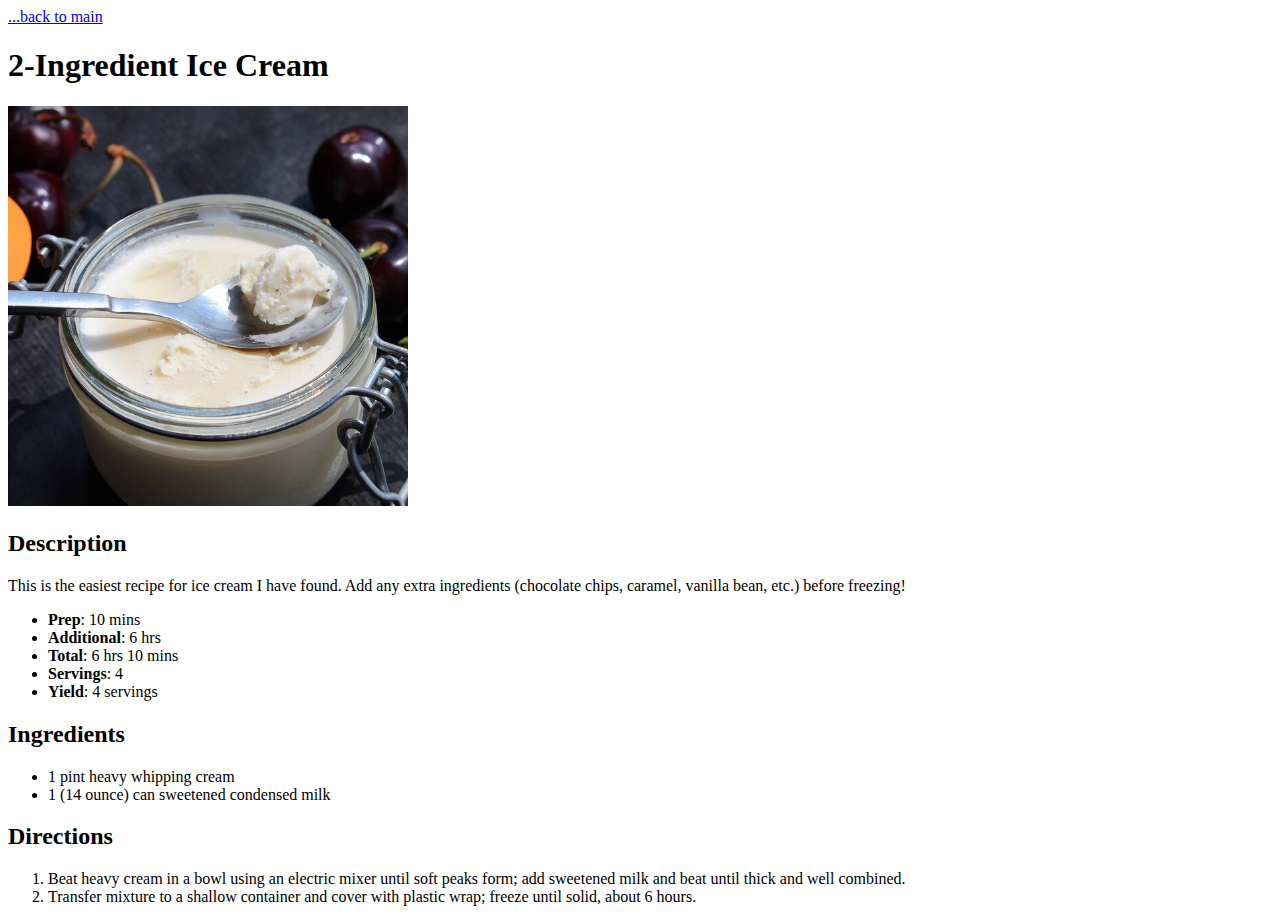
==== recipes/ice-cream.html @ 76bbc40b "Added 3 recipes and modified index.html to show links" ====
<!DOCTYPE html>
<html lang="en">

<head>
  <meta charset="UTF-8">
  <meta http-equiv="X-UA-Compatible" content="IE=edge">
  <meta name="viewport" content="width=device-width, initial-scale=1.0">
  <title>2-Ingredient Ice Cream</title>
</head>

<body>
  <a href="../index.html">...back to main</a>
  <h1>2-Ingredient Ice Cream</h1>
  <img src="ice-cream.jpeg" alt="Ice Cream" width="400">
  <h2>Description</h2>
  <p>This is the easiest recipe for ice cream I have found. Add any extra ingredients (chocolate chips, caramel, vanilla
    bean, etc.) before freezing!</p>
  <ul>
    <li><strong>Prep</strong>: 10 mins</li>
    <li><strong>Additional</strong>: 6 hrs</li>
    <li><strong>Total</strong>: 6 hrs 10 mins</li>
    <li><strong>Servings</strong>: 4</li>
    <li><strong>Yield</strong>: 4 servings</li>
  </ul>
  <h2>Ingredients</h2>
  <ul>
    <li>1 pint heavy whipping cream</li>
    <li>1 (14 ounce) can sweetened condensed milk</li>
  </ul>
  <h2>Directions</h2>
  <ol>
    <li>Beat heavy cream in a bowl using an electric mixer until soft peaks form; add sweetened milk and beat until thick and well combined.</li>
    <li>Transfer mixture to a shallow container and cover with plastic wrap; freeze until solid, about 6 hours.</li>
  </ol>
</body>

</html>
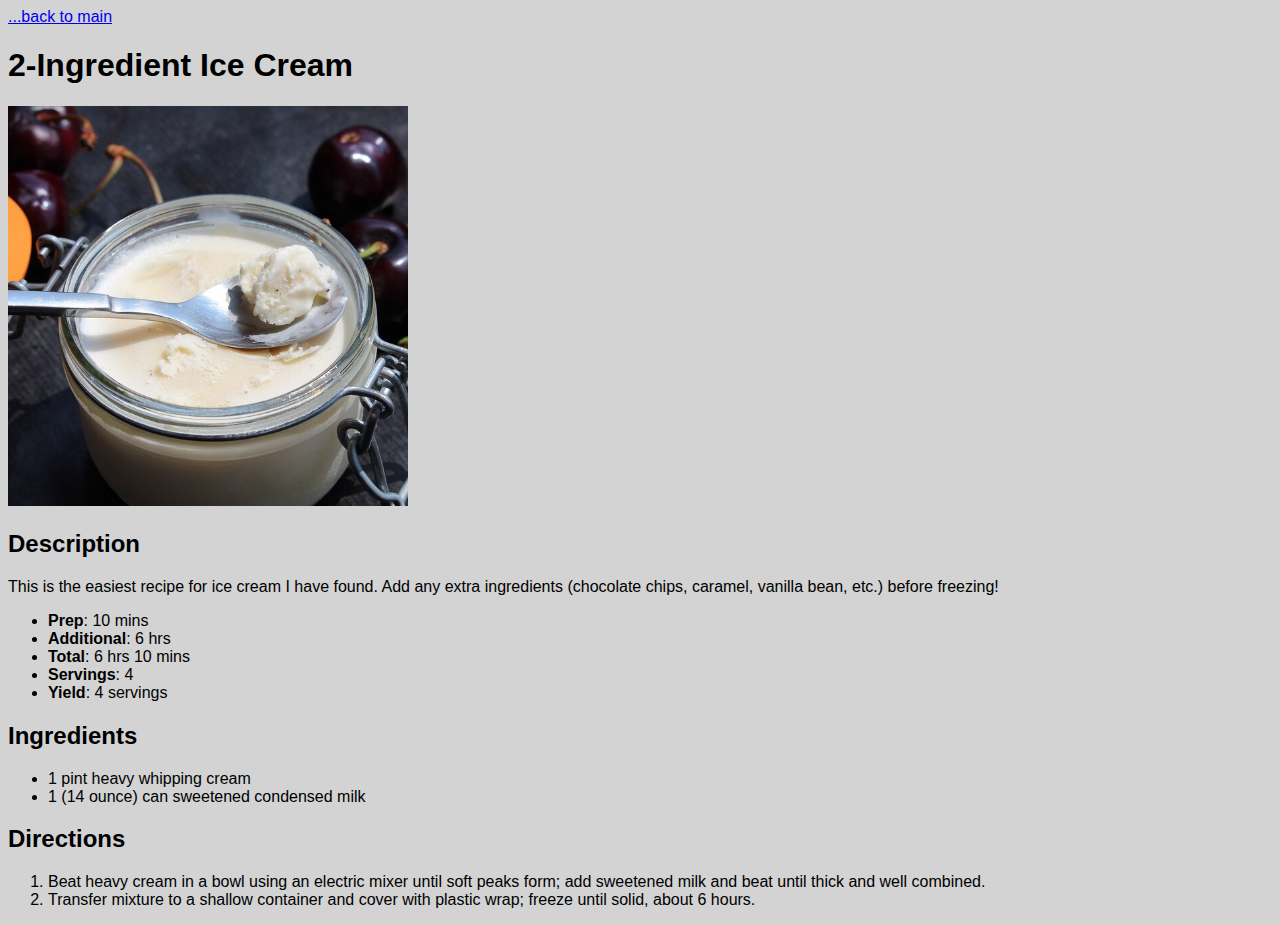
==== commit e3163dbf: "Added styles to all pages" ====
--- a/recipes/ice-cream.html
+++ b/recipes/ice-cream.html
@@ -6,12 +6,13 @@
   <meta http-equiv="X-UA-Compatible" content="IE=edge">
   <meta name="viewport" content="width=device-width, initial-scale=1.0">
   <title>2-Ingredient Ice Cream</title>
+  <link rel="stylesheet" href="../styles/recipes.css">
 </head>
 
 <body>
   <a href="../index.html">...back to main</a>
   <h1>2-Ingredient Ice Cream</h1>
-  <img src="ice-cream.jpeg" alt="Ice Cream" width="400">
+  <img src="../images/ice-cream.jpeg" alt="Ice Cream" width="400">
   <h2>Description</h2>
   <p>This is the easiest recipe for ice cream I have found. Add any extra ingredients (chocolate chips, caramel, vanilla
     bean, etc.) before freezing!</p>
@@ -29,7 +30,8 @@
   </ul>
   <h2>Directions</h2>
   <ol>
-    <li>Beat heavy cream in a bowl using an electric mixer until soft peaks form; add sweetened milk and beat until thick and well combined.</li>
+    <li>Beat heavy cream in a bowl using an electric mixer until soft peaks form; add sweetened milk and beat until
+      thick and well combined.</li>
     <li>Transfer mixture to a shallow container and cover with plastic wrap; freeze until solid, about 6 hours.</li>
   </ol>
 </body>
--- a/styles/recipes.css
+++ b/styles/recipes.css
@@ -0,0 +1,4 @@
+body {
+  background-color: lightgray;
+  font-family: Verdana, Geneva, Tahoma, sans-serif;
+}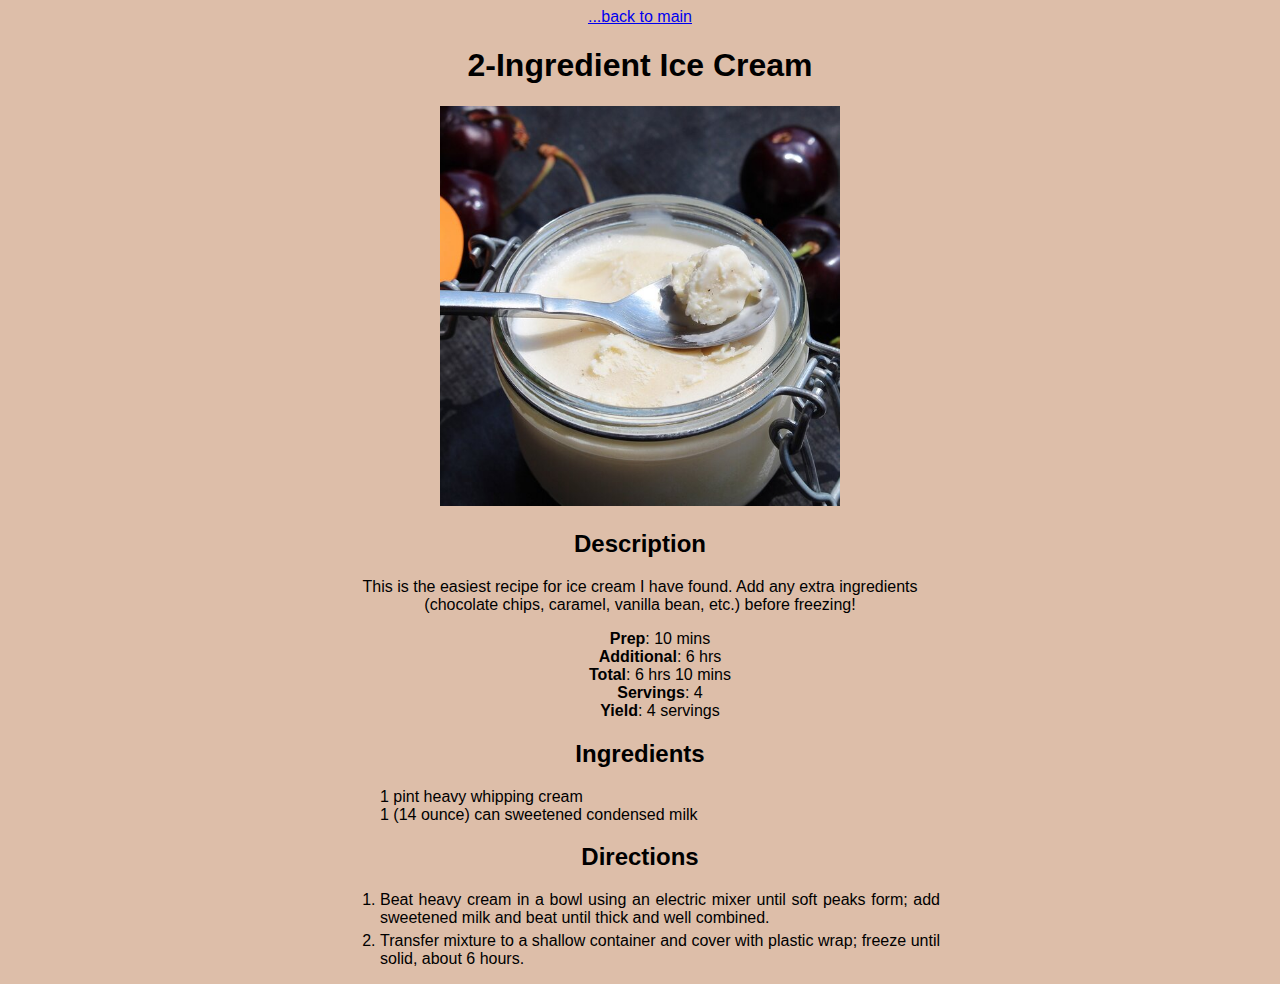
==== commit e41aea85: "final website, centered most items" ====
--- a/recipes/ice-cream.html
+++ b/recipes/ice-cream.html
@@ -10,30 +10,32 @@
 </head>
 
 <body>
-  <a href="../index.html">...back to main</a>
-  <h1>2-Ingredient Ice Cream</h1>
-  <img src="../images/ice-cream.jpeg" alt="Ice Cream" width="400">
-  <h2>Description</h2>
-  <p>This is the easiest recipe for ice cream I have found. Add any extra ingredients (chocolate chips, caramel, vanilla
-    bean, etc.) before freezing!</p>
-  <ul>
-    <li><strong>Prep</strong>: 10 mins</li>
-    <li><strong>Additional</strong>: 6 hrs</li>
-    <li><strong>Total</strong>: 6 hrs 10 mins</li>
-    <li><strong>Servings</strong>: 4</li>
-    <li><strong>Yield</strong>: 4 servings</li>
-  </ul>
-  <h2>Ingredients</h2>
-  <ul>
-    <li>1 pint heavy whipping cream</li>
-    <li>1 (14 ounce) can sweetened condensed milk</li>
-  </ul>
-  <h2>Directions</h2>
-  <ol>
-    <li>Beat heavy cream in a bowl using an electric mixer until soft peaks form; add sweetened milk and beat until
-      thick and well combined.</li>
-    <li>Transfer mixture to a shallow container and cover with plastic wrap; freeze until solid, about 6 hours.</li>
-  </ol>
+  <main>
+    <a href="../index.html">...back to main</a>
+    <h1>2-Ingredient Ice Cream</h1>
+    <img src="../images/ice-cream.jpeg" alt="Ice Cream" width="400">
+    <h2>Description</h2>
+    <p>This is the easiest recipe for ice cream I have found. Add any extra ingredients (chocolate chips, caramel, vanilla
+      bean, etc.) before freezing!</p>
+    <ul class="desc">
+      <li><strong>Prep</strong>: 10 mins</li>
+      <li><strong>Additional</strong>: 6 hrs</li>
+      <li><strong>Total</strong>: 6 hrs 10 mins</li>
+      <li><strong>Servings</strong>: 4</li>
+      <li><strong>Yield</strong>: 4 servings</li>
+    </ul>
+    <h2>Ingredients</h2>
+    <ul>
+      <li>1 pint heavy whipping cream</li>
+      <li>1 (14 ounce) can sweetened condensed milk</li>
+    </ul>
+    <h2>Directions</h2>
+    <ol>
+      <li>Beat heavy cream in a bowl using an electric mixer until soft peaks form; add sweetened milk and beat until
+        thick and well combined.</li>
+      <li>Transfer mixture to a shallow container and cover with plastic wrap; freeze until solid, about 6 hours.</li>
+    </ol>
+  </main>
 </body>
 
 </html>--- a/styles/recipes.css
+++ b/styles/recipes.css
@@ -1,4 +1,24 @@
-body {
-  background-color: lightgray;
-  font-family: Verdana, Geneva, Tahoma, sans-serif;
+body {
+  background-color: #ddbea9;
+  font-family: Verdana, Geneva, Tahoma, sans-serif;
+  text-align: center;
+}
+
+main {
+  max-width: 600px;
+  margin: auto;
+}
+
+.desc li {
+  text-align: center;
+}
+
+ul li {
+  list-style-type: none;
+  text-align: left;
+}
+
+ol li {
+  text-align: justify;
+  margin-bottom: 5px;;
 }